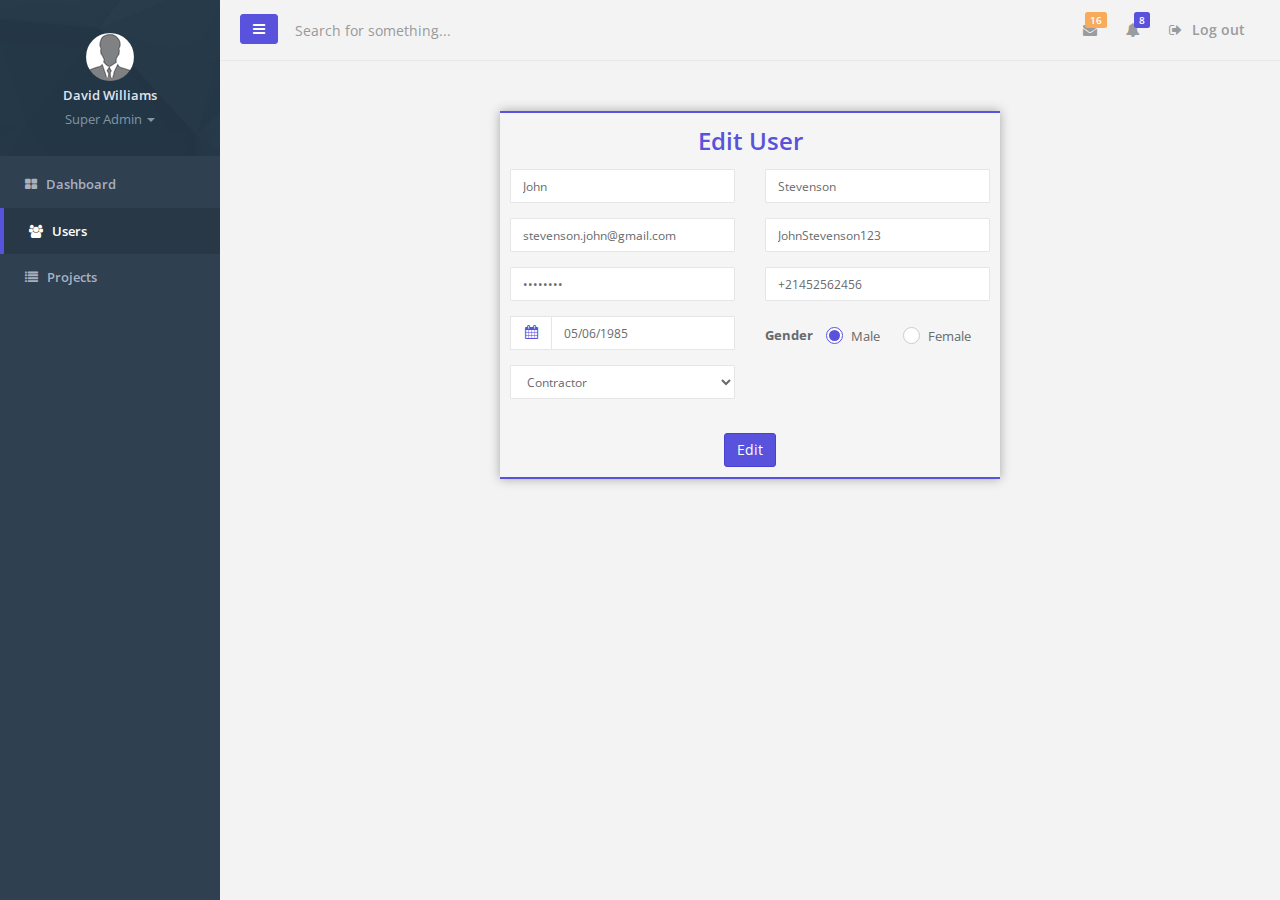
==== edituser.html @ a92c7d8a "punchlist files hosted" ====
<!DOCTYPE html>
<html>

<head>

    <meta charset="utf-8">
    <meta name="viewport" content="width=device-width, initial-scale=1.0">
    <meta http-equiv="X-UA-Compatible" content="IE=edge">

    <title>PunchList | Edit User</title>

    <link href="css/bootstrap.min.css" rel="stylesheet">
    <link href="font-awesome/css/font-awesome.css" rel="stylesheet">

    <!-- Toastr style -->
    <link href="css/plugins/toastr/toastr.min.css" rel="stylesheet">

    <!-- Gritter -->
    <link href="js/plugins/gritter/jquery.gritter.css" rel="stylesheet">

    <link href="css/animate.css" rel="stylesheet">
    <link href="css/style.css" rel="stylesheet">
	<link href="css/plugins/datapicker/datepicker3.css" rel="stylesheet">
	<!--checkbox and radio button-->
	<link href="css/plugins/awesome-bootstrap-checkbox/awesome-bootstrap-checkbox.css" rel="stylesheet">
    <link href="css/custom.css" rel="stylesheet">

</head>

<body>
    <div id="wrapper">
        <nav class="navbar-default navbar-static-side" role="navigation">
            <div class="sidebar-collapse">
                <ul class="nav metismenu" id="side-menu">
                    <li class="nav-header">
                        <div class="dropdown profile-element"> <span>
                            <img alt="image" class="img-circle center-block" src="img/profile.png" />
                             </span>
                            <a data-toggle="dropdown" class="dropdown-toggle text-center" href="#">
                            <span class="clear"> <span class="block m-t-xs"> <strong class="font-bold">David Williams</strong>
                             </span> <span class="text-muted text-xs block">Super Admin <b class="caret"></b></span> </span> </a>
                            <ul class="dropdown-menu animated fadeInRight m-t-xs">
                                <li><a href="profile.html">Profile</a></li>
                                <li><a href="contacts.html">Contacts</a></li>
                                <li><a href="mailbox.html">Mailbox</a></li>
                                <li class="divider"></li>
                                <li><a href="login.html">Logout</a></li>
                            </ul>
                        </div>
                    </li>
					<li>
                        <a href="index.html"><i class="fa fa-th-large"></i> <span class="nav-label">Dashboard</span></a>
                    </li>
                    <li class="active">
                        <a href="managecontractor.html"><i class="fa fa-users"></i> <span class="nav-label">Users</span></a>
                    </li>
					<li>
                        <a href="#"><i class="fa fa-list"></i> <span class="nav-label">Projects</span></a>
                    </li>
                </ul>

            </div>
        </nav>

        <div id="page-wrapper" class="gray-bg dashbard-1">
        <div class="row border-bottom">
        <nav class="navbar navbar-static-top" role="navigation" style="margin-bottom: 0">
        <div class="navbar-header">
            <a class="navbar-minimalize minimalize-styl-2 btn btn-primary " href="#"><i class="fa fa-bars"></i> </a>
            <form role="search" class="navbar-form-custom" action="search_results.html">
                <div class="form-group">
                    <input type="text" placeholder="Search for something..." class="form-control" name="top-search" id="top-search">
                </div>
            </form>
        </div>
            <ul class="nav navbar-top-links navbar-right">
                <li class="dropdown">
                    <a class="dropdown-toggle count-info" data-toggle="dropdown" href="#">
                        <i class="fa fa-envelope"></i>  <span class="label label-warning">16</span>
                    </a>
                    <ul class="dropdown-menu dropdown-messages">
                        <li>
                            <div class="dropdown-messages-box">
                                <a href="profile.html" class="pull-left">
                                    <img alt="image" class="img-circle" src="img/profile.png">
                                </a>
                                <div class="media-body">
                                    <small class="pull-right">46h ago</small>
                                    <strong>Mike Loreipsum</strong> started following <strong>Monica Smith</strong>. <br>
                                    <small class="text-muted">3 days ago at 7:58 pm - 10.06.2014</small>
                                </div>
                            </div>
                        </li>
                        <li class="divider"></li>
                        <li>
                            <div class="dropdown-messages-box">
                                <a href="profile.html" class="pull-left">
                                    <img alt="image" class="img-circle" src="img/profile.png">
                                </a>
                                <div class="media-body ">
                                    <small class="pull-right text-navy">5h ago</small>
                                    <strong>Chris Johnatan Overtunk</strong> started following <strong>Monica Smith</strong>. <br>
                                    <small class="text-muted">Yesterday 1:21 pm - 11.06.2014</small>
                                </div>
                            </div>
                        </li>
                        <li class="divider"></li>
                        <li>
                            <div class="dropdown-messages-box">
                                <a href="profile.html" class="pull-left">
                                    <img alt="image" class="img-circle" src="img/profile.png">
                                </a>
                                <div class="media-body ">
                                    <small class="pull-right">23h ago</small>
                                    <strong>Monica Smith</strong> love <strong>Kim Smith</strong>. <br>
                                    <small class="text-muted">2 days ago at 2:30 am - 11.06.2014</small>
                                </div>
                            </div>
                        </li>
                        <li class="divider"></li>
                        <li>
                            <div class="text-center link-block">
                                <a href="mailbox.html">
                                    <i class="fa fa-envelope"></i> <strong>Read All Messages</strong>
                                </a>
                            </div>
                        </li>
                    </ul>
                </li>
                <li class="dropdown">
                    <a class="dropdown-toggle count-info" data-toggle="dropdown" href="#">
                        <i class="fa fa-bell"></i>  <span class="label label-primary">8</span>
                    </a>
                    <ul class="dropdown-menu dropdown-alerts">
                        <li>
                            <a href="mailbox.html">
                                <div>
                                    <i class="fa fa-envelope fa-fw"></i> You have 16 messages
                                    <span class="pull-right text-muted small">4 minutes ago</span>
                                </div>
                            </a>
                        </li>
                        <li class="divider"></li>
                        <li>
                            <a href="profile.html">
                                <div>
                                    <i class="fa fa-twitter fa-fw"></i> 3 New Followers
                                    <span class="pull-right text-muted small">12 minutes ago</span>
                                </div>
                            </a>
                        </li>
                        <li class="divider"></li>
                        <li>
                            <a href="grid_options.html">
                                <div>
                                    <i class="fa fa-upload fa-fw"></i> Server Rebooted
                                    <span class="pull-right text-muted small">4 minutes ago</span>
                                </div>
                            </a>
                        </li>
                        <li class="divider"></li>
                        <li>
                            <div class="text-center link-block">
                                <a href="notifications.html">
                                    <strong>See All Alerts</strong>
                                    <i class="fa fa-angle-right"></i>
                                </a>
                            </div>
                        </li>
                    </ul>
                </li>


                <li>
                    <a href="login.html">
                        <i class="fa fa-sign-out"></i> Log out
                    </a>
                </li>
            </ul>

        </nav>
        </div>
			<div class="Register text-center loginscreen animated fadeInDown">
        <div id="Register">
            
            <h2>Edit User</h2>
            <form class="m-t" role="form" action="managecontractor.html">
                 <div class="row">
            <div class="form-group col-xs-12 col-md-6 col-lg-6 col-sm-6">
                <label for="firstname" class="sr-only"></label>
                <input id="firstname" class="form-control" type="text" name="firstname"
                       title="Enter first name"
                       value="John"/>
            </div>

            <div class="form-group col-xs-12 col-md-6 col-lg-6 col-sm-6">
                <label for="lastname" class="sr-only"></label>
                <input id="lastname" class="form-control" type="text" name="lastname"
                       title="Enter last name"
                       value="Stevenson"/>
            </div>
                      <div class="form-group col-xs-12 col-md-6 col-lg-6 col-sm-6">
                <label for="lastname" class="sr-only"></label>
                <input id="email" class="form-control" type="email" name="lastname"
                       title="Enter last name"
                       value="stevenson.john@gmail.com"/>
            </div>
			<div class="form-group col-xs-12 col-md-6 col-lg-6 col-sm-6">
                <label for="username" class="sr-only"></label>
                <input id="usename" class="form-control" type="text" name="username"
                       title="Enter Username"
                       value="JohnStevenson123"/>
            </div>
                      <div class="form-group col-xs-12 col-md-6 col-lg-6 col-sm-6">
                <label for="password" class="sr-only"></label>
                <input id="pwd" class="form-control" type="password" name="password"
                       title="Enter last name"
                       value="********"/>
            </div>
                     <div class="form-group col-xs-12 col-md-6 col-lg-6 col-sm-6">
                <label for="phone" class="sr-only"></label>
                <input id="phone" class="form-control" type="text" name="phone"
                       title="Enter Phone Number"
                       value="+21452562456"/>
            </div>
			<div class="form-group col-xs-12 col-md-6 col-lg-6 col-sm-6" id="data_1">
                                <div class="input-group date">
                                    <span class="input-group-addon"><i class="fa fa-calendar"></i></span><input type="text" class="form-control" value="05/06/1985">
                                </div>
            </div>
			<div class="form-group col-xs-12 col-md-6 col-lg-6 col-sm-6 text-left" id="gender">
				<label for="gender" class="text-left">Gender</label>
				<div class="radio radio-info radio-inline">
                                            <input type="radio" id="inlineRadio1" value="option1" name="radioInline" checked>
                                            <label for="inlineRadio1"> Male </label>
                                        </div>
                                        <div class="radio radio-info radio-inline">
                                            <input type="radio" id="inlineRadio2" value="option2" name="radioInline">
                                            <label for="inlineRadio2"> Female </label>
                                        </div>
            </div>
			<div class="clearfix"></div>
                     <div class="form-group col-xs-12 col-md-6 col-lg-6 col-sm-6">
     <label for="comment" class="sr-only"></label>
     <select class="form-control" name="account">
                                        <option>-- Select Role --</option>
                                        <option selected>Contractor</option>
                                        <option>User</option>
                                    </select>
     </div>
        </div>
               <br>
			   <div class="col-md-12 center-block text-center">
					<button type="submit" class="btn theme-btn">Edit</button>
			   </div>
            </form>
           
        </div>
    </div>
        </div>

    </div>

    <!-- Mainly scripts -->
    <script src="js/jquery-2.1.1.js"></script>
    <script src="js/bootstrap.min.js"></script>
	
    <script src="js/plugins/metisMenu/jquery.metisMenu.js"></script>
    <script src="js/plugins/slimscroll/jquery.slimscroll.min.js"></script>

    <!-- Peity -->
    <script src="js/plugins/peity/jquery.peity.min.js"></script>
    <script src="js/demo/peity-demo.js"></script>

    

    <!-- jQuery UI -->
    <script src="js/plugins/jquery-ui/jquery-ui.min.js"></script>

    <!-- GITTER -->
    <script src="js/plugins/gritter/jquery.gritter.min.js"></script>

    <!-- Toastr -->
    <script src="js/plugins/toastr/toastr.min.js"></script>
	<!-- Custom and plugin javascript -->
    <script src="js/inspinia.js"></script>
    <script src="js/plugins/pace/pace.min.js"></script>
	<!-- Data picker -->
   <script src="js/plugins/datapicker/bootstrap-datepicker.js"></script>
	<script>
		   $(document).ready(function() {
            setTimeout(function() {
                toastr.options = {
                    closeButton: true,
                    progressBar: true,
                    showMethod: 'slideDown',
                    timeOut: 4000
                };
                toastr.success('Welcome to PunchList');

            }, 1300);
}
	</script>
	
        <script>
            $(document).ready(function () {
                $('.i-checks').iCheck({
                    checkboxClass: 'icheckbox_square-green',
                    radioClass: 'iradio_square-green',
                });
            });
        </script>
	<script>
		$('#data_1 .input-group.date').datepicker({
                todayBtn: "linked",
                keyboardNavigation: false,
                forceParse: false,
                calendarWeeks: true,
                autoclose: true
            });
	</script>
	
</body>
</html>
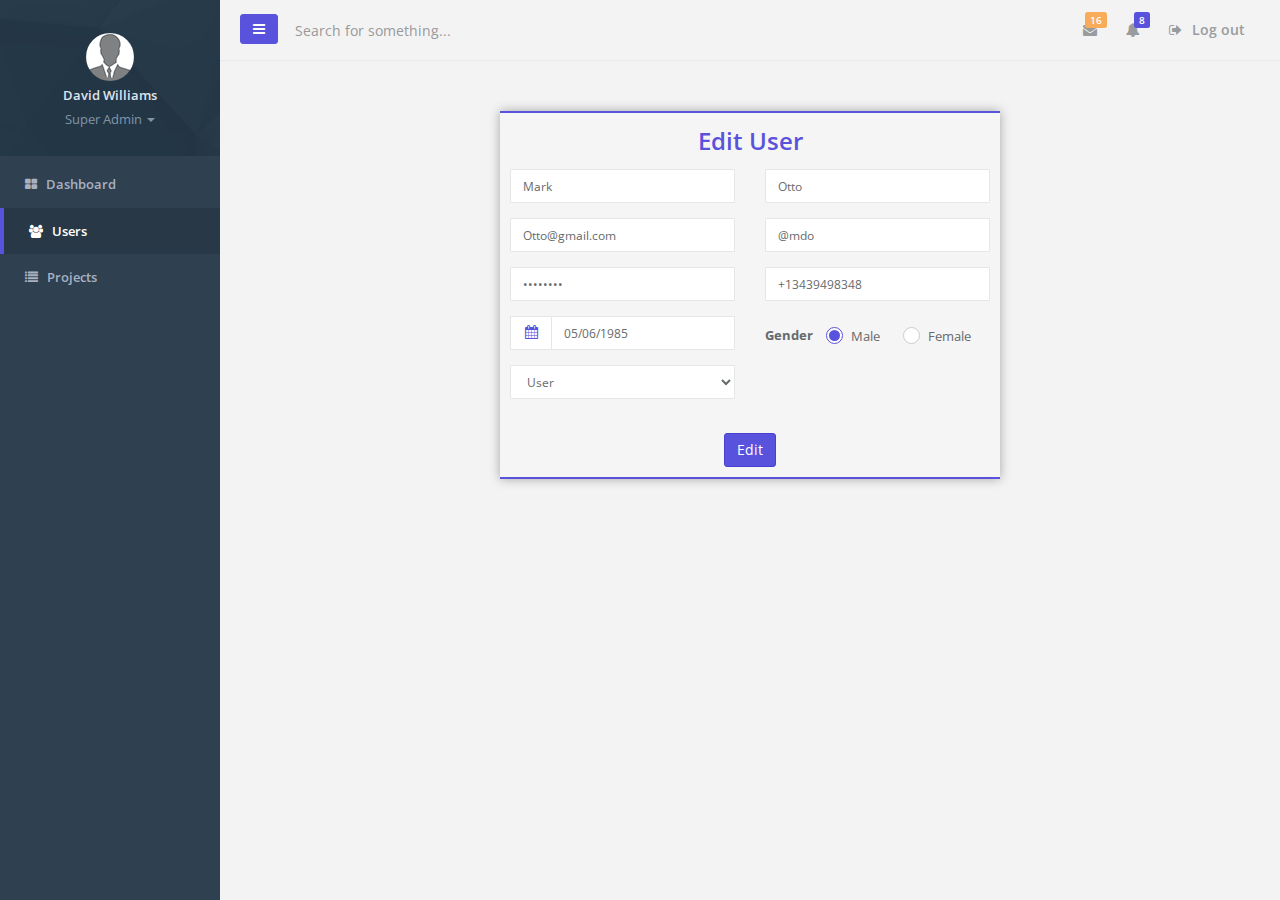
==== commit 24ef9e28: "punchlist edituser,custom css & createuser Files replaced" ====
--- a/edituser.html
+++ b/edituser.html
@@ -190,26 +190,26 @@
                 <label for="firstname" class="sr-only"></label>
                 <input id="firstname" class="form-control" type="text" name="firstname"
                        title="Enter first name"
-                       value="John"/>
+                       value="Mark"/>
             </div>
 
             <div class="form-group col-xs-12 col-md-6 col-lg-6 col-sm-6">
                 <label for="lastname" class="sr-only"></label>
                 <input id="lastname" class="form-control" type="text" name="lastname"
                        title="Enter last name"
-                       value="Stevenson"/>
+                       value="Otto"/>
             </div>
                       <div class="form-group col-xs-12 col-md-6 col-lg-6 col-sm-6">
                 <label for="lastname" class="sr-only"></label>
                 <input id="email" class="form-control" type="email" name="lastname"
                        title="Enter last name"
-                       value="stevenson.john@gmail.com"/>
+                       value="Otto@gmail.com"/>
             </div>
 			<div class="form-group col-xs-12 col-md-6 col-lg-6 col-sm-6">
                 <label for="username" class="sr-only"></label>
                 <input id="usename" class="form-control" type="text" name="username"
                        title="Enter Username"
-                       value="JohnStevenson123"/>
+                       value="@mdo"/>
             </div>
                       <div class="form-group col-xs-12 col-md-6 col-lg-6 col-sm-6">
                 <label for="password" class="sr-only"></label>
@@ -221,7 +221,7 @@
                 <label for="phone" class="sr-only"></label>
                 <input id="phone" class="form-control" type="text" name="phone"
                        title="Enter Phone Number"
-                       value="+21452562456"/>
+                       value="+13439498348"/>
             </div>
 			<div class="form-group col-xs-12 col-md-6 col-lg-6 col-sm-6" id="data_1">
                                 <div class="input-group date">
@@ -244,8 +244,8 @@
      <label for="comment" class="sr-only"></label>
      <select class="form-control" name="account">
                                         <option>-- Select Role --</option>
-                                        <option selected>Contractor</option>
-                                        <option>User</option>
+                                        <option>Contractor</option>
+                                        <option selected>User</option>
                                     </select>
      </div>
         </div>
--- a/css/custom.css
+++ b/css/custom.css
@@ -227,4 +227,6 @@
   .projectsnumber .ibox-title{background-color:#5952dc;}
   .projectsnumber .ibox-title h5 {color:#fff;}
   
-  .footer h5 {color:#000; font-weight:normal;}+  .footer h5 {color:#000; font-weight:normal;}
+  
+  .sweet-alert button.cancel {background-color:red !important;}